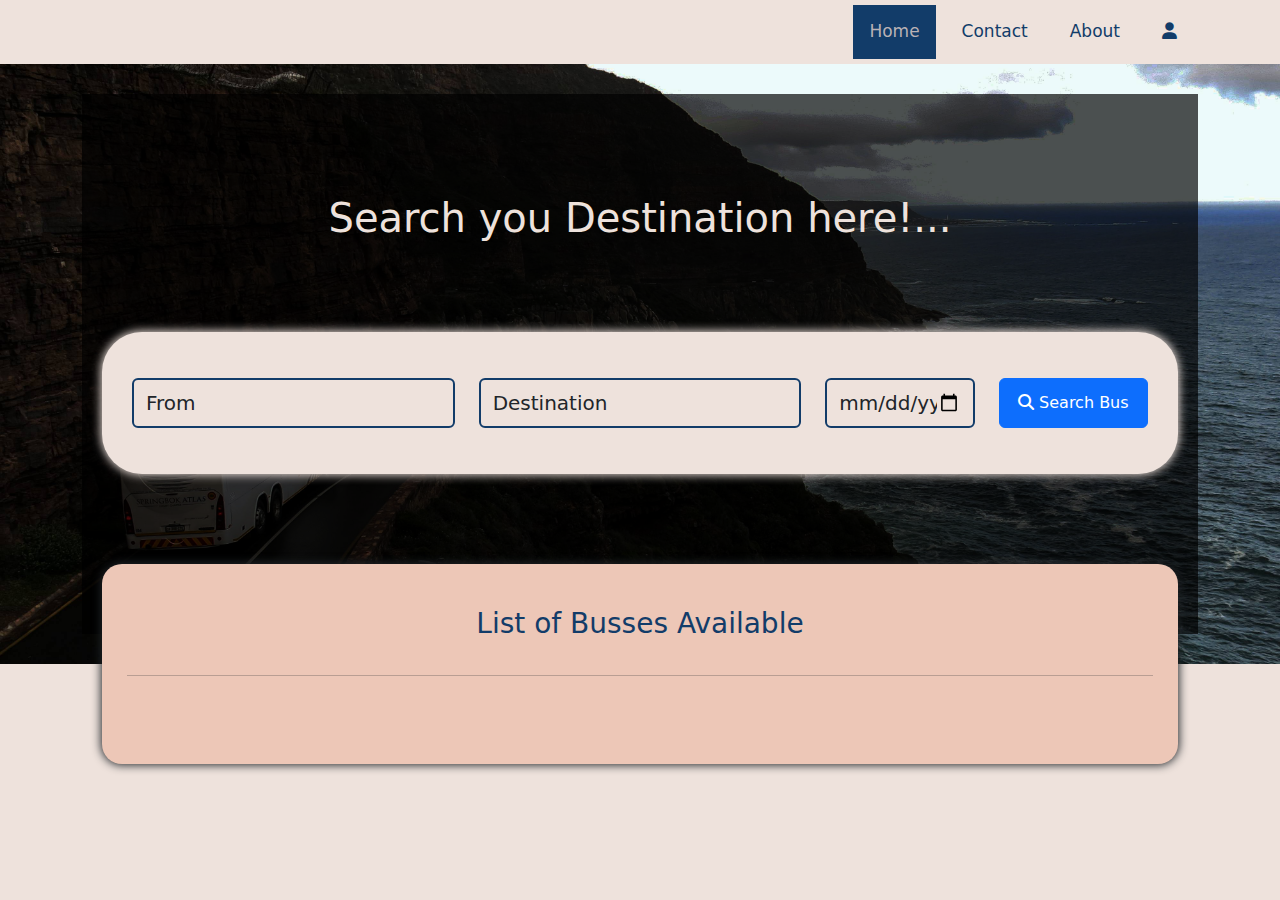
==== assets/pages/bussearch.html @ 9f215818 "yes" ====
<!DOCTYPE html>
<html lang="en">
	<head>
		<meta charset="UTF-8" />
		<meta name="viewport" content="width=device-width, initial-scale=1.0" />
		<title>RegBus</title>
		<link rel="stylesheet" href="../css/bootstrap.min.css" rel="stylesheet" />
		<link rel="stylesheet" href="../css/stylesheet.css" rel="stylesheet" />
		<link rel="stylesheet" href="../fonts/all.css" />
	</head>
	<body class="SearchPageColor">
		<!-- header -->
		<header class="SearchPageColor">
			<div class="container">
				<div class="row">
					<div class="col-xl-12">
						<div class="topnav" id="myTopnav">
							<a href="#home" class="active">Home</a>

							<a href="#contact">Contact</a>
							<a href="#about">About</a>
							<a href="../../index.html"><i class="fa fa-user" aria-hidden="true"></i></a>
							<a href="javascript:void(0);" class="icon" onclick="myFunction()">
								<i class="fa fa-bars"></i>
							</a>
						</div>
					</div>
				</div>
			</div>
		</header>

		<!-- bus search session -->
		<section class="SearchImage">
			<div class="container">
				<div class="row">
					<div class="col-xl-12">
						<div class="FromToBoxBlack Center">
							<h1>Search you Destination here!...</h1>

							<div class="FromToBox">
								<form action="">
									<div class="row">
										<div class="col-xl-4 mt-3 mb-3">
											<!-- <label for="" class="form-label">To</label> -->
											<select name="from" id="from" class="InputHeigth form-control" required>
												<option value="From">From</option>
												<option value="Chandigarh">Chandigarh</option>
												<option value="Delhi">Assam</option>
											</select>

											<!-- <small id="helpId" class="form-text text-muted">Help text</small> -->
										</div>
										<div class="col-xl-4 mt-3 mb-3">
											<!-- <label for="" class="form-label">To</label> -->
											<select name="form" id="to" class="InputHeigth form-control" required>
												<option value="Destination">Destination</option>
												<option value="Delhi">Delhi</option>
												<option value="Shimla">Shimla</option>
												<option value="Himachal">Himachal</option>
												<option value="Uttarakhand">Uttrakhand</option>
											</select>

											<!-- <small id="helpId" class="form-text text-muted">Help text</small> -->
										</div>
										<div class="col-xl-2 mt-3 mb-3">
											<input type="date" id="date" class="InputHeigth form-control" required />
										</div>
										<div class="col-xl-2 mt-3 mb-3">
											<button
												type="button"
												class="btn btn-primary FromToButton"
												onclick="searchbuses()"
											>
												<i class="fa fa-search" aria-hidden="true"></i> Search Bus
											</button>
										</div>
									</div>
								</form>
							</div>
						</div>
						<!-- add data -->
					</div>
				</div>
			</div>
		</section>

		<!-- list session -->
		<section>
			<div class="container">
				<div class="row">
					<div class="clo-xl-12">
						<div class="ListBox">
							<div class="mb-3">
								<h3 class="Center H3LineHight">List of Busses Available</h3>
							</div>
							<div class="mb-3">
								<hr />
							</div>
							<div class="mb-3" id="buslist"></div>
						</div>
					</div>
				</div>
			</div>
		</section>

		<!-- <footer class="container SearchPageColor">
			<div class="py-3 my-4">
				<ul class="nav justify-content-center border-bottom pb-3 mb-3">
					<li class="nav-item"><a href="#" class="nav-link px-2 text-muted">Home</a></li>
					<li class="nav-item"><a href="#" class="nav-link px-2 text-muted">Features</a></li>
					<li class="nav-item"><a href="#" class="nav-link px-2 text-muted">Pricing</a></li>
					<li class="nav-item"><a href="#" class="nav-link px-2 text-muted">FAQs</a></li>
					<li class="nav-item"><a href="#" class="nav-link px-2 text-muted">About</a></li>
				</ul>
				<p class="text-center text-muted">© 2021 Company, Inc</p>
			</div>
		</footer> -->

		<!-- script -->
		<script src="../js/bootstrap.bundle.min.js" tyle="text/javascript"></script>
		<script src="../js/js.js"></script>
	</body>
</html>
---- assets/css/stylesheet.css ----
*{
    padding: 0;
    margin: 0;
    box-sizing: border-box;
}

  .BackgroundImage{
    background-image: url(../../assets/img/1.jpg);
    background-position: center;
    background-repeat: no-repeat;
    background-size: cover;
  }


.RegistrationBox{
    min-height: 1vh;
    background-color: #eee2dccd;
    padding: 30px;
    margin: 15vh 0 ;
    border-radius: 10px;


}
.Center{
    text-align: center;
}
.BtnStyle{
    width: 44%; 
    margin: 10px;
}
label{
    font-weight:bolder;
}


.SearchPageColor{
    background-color: #eee2dc;
}
.SearchImage{
    background-image: url(../../assets/img/1.jpg);
    background-position: center;
    background-repeat: no-repeat;
    background-size: cover;
   width: 100%;
}
.FromToBox{
        min-height: 1vh;
        background-color: #eee2dc;
        padding: 30px;
        margin: 10vh 0 ;
        border-radius: 40px; 
        box-shadow: 0px 0px 10px 1px;  
}
.FromToBoxBlack{
    background-color: #000000ae;
    height: auto;
    padding: 100px 20px 70px 20px ;
    margin: 30px 0;
    color: #eee2dc;
}
.FromToButton{
    width: 100%;
    height: 50px;
    
}
.InputHeigth{
    height: 50px;
    font-size: 20px;
    width: 100%;
    border: solid #123c69 2px;
    background-color: transparent;
}
.HeaderColorStyle{
    background-color: #eee2dc;
    
}
.ListBox{
    background-color: #edc7b7;
    min-height: 200px;
    margin: -100px 20px 20px 20px;
    border-radius: 20px;
    box-shadow: 0px 0px 10px 1px;  
    padding: 25px;

}

.H3LineHight{
    line-height: 70px;
    color: #123c69;
}



/* nav */
.topnav {
    overflow: hidden;
    background-color: #eee2dc;
    float: right;
  }
  
  .topnav a {
    float: left;
    display: block;
    color: #123c69;
    text-align: center;
    padding: 14px 16px;
    text-decoration: none;
    font-size: 17px;
    margin: 5px;
  }
  
  .topnav a:hover {
    background-color: #AC3b61;
    color: #eee2dc;
    margin: 5px;
    border-radius: 30px;
  }
  
  .topnav a.active {
    background-color: #123c69 ;
    color: #bab2b5;
    border-radius: 0;
    /* margin: 5px; */
  }
  
  .topnav .icon {
    display: none;
  }
  
  @media screen and (max-width: 600px) {
    .topnav a {display: none;}
    .topnav a.icon {
      float: right;
      display: block;
    }
  }
  
  @media screen and (max-width: 600px) {
    .topnav.responsive {position: relative;}
    .topnav.responsive .icon {
      position: absolute;
      right: 0;
      top: 0;
    }
    .topnav.responsive a {
      float: none;
      display: block;
      text-align: left;
    }
  }
  /* nav end */






 
 /* Bus seats */

/* body {
    font-family: Arial, sans-serif;
    background-image: url(../../assets/img/1.jpg);
    background-repeat: no-repeat;
    background-position: center;
    margin: 0;
    padding: 0;
    display: flex;
    justify-content: center;
    align-items: center;
    height: 100vh;
}

.bus {
    width: 600px;
    background-color: rgba(255, 255, 255, 0.427);
    padding: 20px;
    border-radius: 10px;
    box-shadow: 0 0 10px rgba(0, 0, 0, 0.1);
    border: 3px solid rgb(249, 179, 1);
    
}

.row {
    display: flex;
    justify-content: space-around;
    margin-bottom: 10px;
}

.seat {
    width: 40px;
    height: 40px;
    background-color: #bdc3c7;
    border: 1px solid #34495e;
    border-radius: 5px;
    cursor: pointer;
    
}

.seat.selected {
    background-color: #3498db;
    border: 1px solid #2980b9;
}

button {
    padding: 10px;
    background-color: #3498db;
    color: #fff;
    border: none;
    border-radius: 5px;
    cursor: pointer;
}

.lastsets{

    display: flex;
    justify-content: space-around;
    margin-bottom: 10px;
}
.lastone {
    margin-top: 2%;
    padding: 35px;
}
.booking-click{
    width: 100%;
    color: black;
    font-size: 22px;
    font-weight: 500;
    border-radius: 10px;
}
.booking-click:hover{
    background-color: rgba(0, 128, 0, 0.655);
} */

ul{
  list-style-type: none;
  /* width: 50px; */
  /* height: 100%; */
}
div li{
  width: 97%;
  height: 50px;
  background-color: #eee2dcbc;
  box-shadow: 0px 0px 10px 1px;  
  padding: 10px;
  margin: 15px 0;
  font-size: 20px;

}
li input{
  height: 30px;
  width: 200px;
  float: right;
  background-color: #123c69;
  border: none;
  color: #ffffff;
}


/* bus seats */

/* .bus {
  display: flex;
  flex-direction: column;
  align-items: center;
  margin-top: 50px;
} */
.rows {
  display: flex;
  margin-bottom: 10px;
}
.seat {
  width: 80px;
  height: 80px;
  border: 1px solid #000;
  margin-right: 10px;
  display: flex;
  justify-content: center;
  align-items: center;
  background-color: white;
}
.seat:hover{
  background-color: green;
}

.bus-seats {
  display: flex;
  flex-wrap: wrap;
  gap: 10px;
}

  

.selected {
  background-color: yellow; 
}

.booked {
  background-color: red; 
}

.seatbox{
  background-color: #000000c1;
  min-height: 50px;
  min-width: 50px;
  padding: 100px;
  text-align: center;
  margin: 50px;
}

.bookbusbutton{
  min-width: 30%;
  height: 40px;
  padding:8px;
margin: 50px 15px;
}



/* invoice */
  
  .card {
      box-shadow: 0 20px 27px 0 rgb(0 0 0 / 5%);
  }
  .card {
      position: relative;
      display: flex;
      flex-direction: column;
      min-width: 0;
      word-wrap: break-word;
      background-color: #fff;
      background-clip: border-box;
      border: 0 solid rgba(0,0,0,.125);
      border-radius: 1rem;
  }
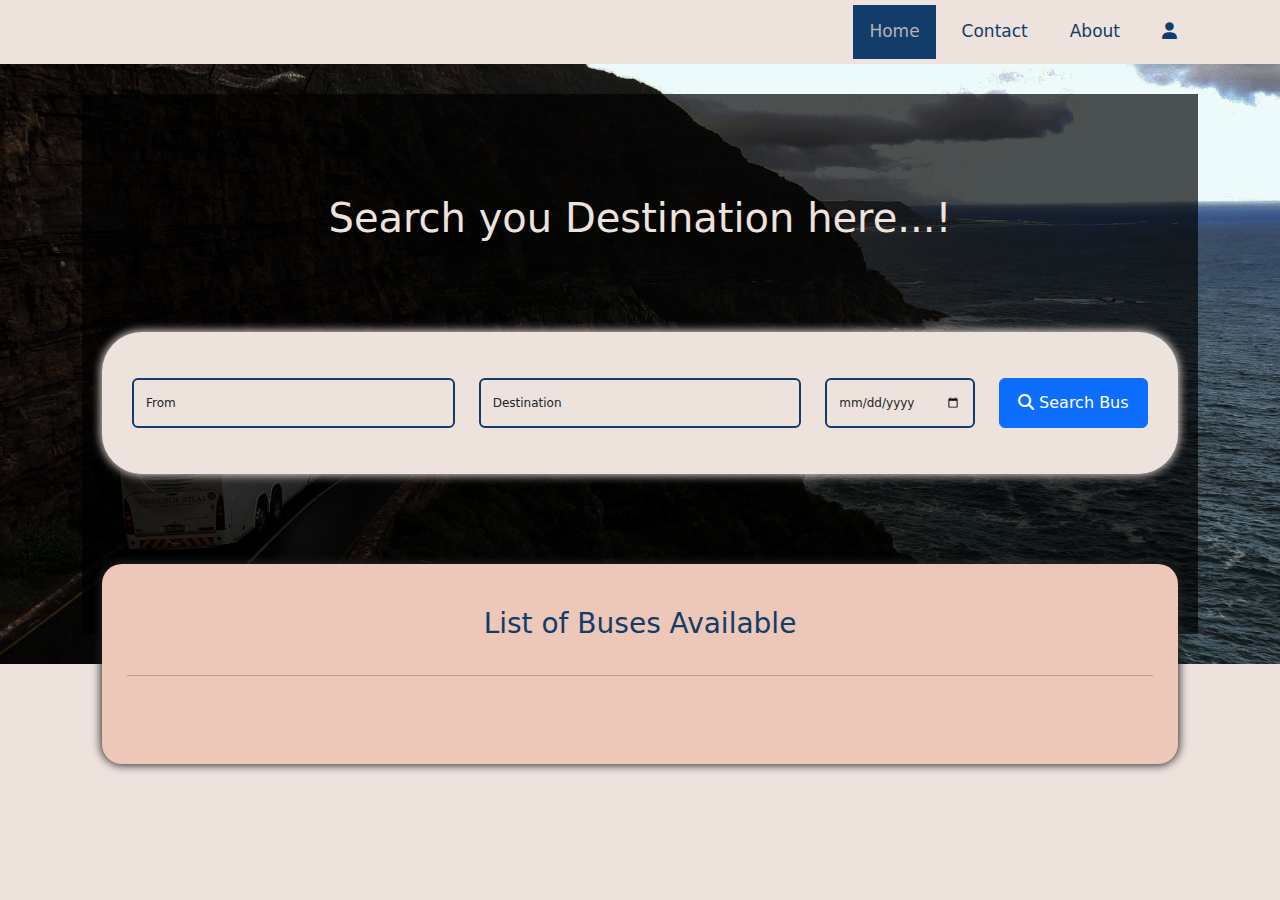
==== commit 72a970e4: "code update" ====
--- a/assets/pages/bussearch.html
+++ b/assets/pages/bussearch.html
@@ -9,7 +9,7 @@
 		<link rel="stylesheet" href="../fonts/all.css" />
 	</head>
 	<body class="SearchPageColor">
-		<!-- header -->
+		
 		<header class="SearchPageColor">
 			<div class="container">
 				<div class="row">
@@ -29,41 +29,41 @@
 			</div>
 		</header>
 
-		<!-- bus search session -->
+		
 		<section class="SearchImage">
 			<div class="container">
 				<div class="row">
 					<div class="col-xl-12">
 						<div class="FromToBoxBlack Center">
-							<h1>Search you Destination here!...</h1>
+							<h1>Search you Destination here...!</h1>
 
 							<div class="FromToBox">
 								<form action="">
 									<div class="row">
 										<div class="col-xl-4 mt-3 mb-3">
-											<!-- <label for="" class="form-label">To</label> -->
+											
 											<select name="from" id="from" class="InputHeigth form-control" required>
-												<option value="From">From</option>
+												<option value="">From</option>
 												<option value="Chandigarh">Chandigarh</option>
-												<option value="Delhi">Assam</option>
+												<option value="Assam">Assam</option>
 											</select>
 
-											<!-- <small id="helpId" class="form-text text-muted">Help text</small> -->
+											
 										</div>
 										<div class="col-xl-4 mt-3 mb-3">
-											<!-- <label for="" class="form-label">To</label> -->
+											
 											<select name="form" id="to" class="InputHeigth form-control" required>
-												<option value="Destination">Destination</option>
+												<option value="">Destination</option>
 												<option value="Delhi">Delhi</option>
 												<option value="Shimla">Shimla</option>
 												<option value="Himachal">Himachal</option>
 												<option value="Uttarakhand">Uttrakhand</option>
 											</select>
 
-											<!-- <small id="helpId" class="form-text text-muted">Help text</small> -->
+									
 										</div>
 										<div class="col-xl-2 mt-3 mb-3">
-											<input type="date" id="date" class="InputHeigth form-control" required />
+											<input type="date" id="date" class="InputHeigth form-control" required>
 										</div>
 										<div class="col-xl-2 mt-3 mb-3">
 											<button
@@ -78,20 +78,20 @@
 								</form>
 							</div>
 						</div>
-						<!-- add data -->
+						
 					</div>
 				</div>
 			</div>
 		</section>
 
-		<!-- list session -->
+
 		<section>
 			<div class="container">
 				<div class="row">
 					<div class="clo-xl-12">
 						<div class="ListBox">
 							<div class="mb-3">
-								<h3 class="Center H3LineHight">List of Busses Available</h3>
+								<h3 class="Center H3LineHight">List of Buses Available</h3>
 							</div>
 							<div class="mb-3">
 								<hr />
--- a/assets/css/stylesheet.css
+++ b/assets/css/stylesheet.css
@@ -3,6 +3,7 @@
     margin: 0;
     box-sizing: border-box;
 }
+
 
   .BackgroundImage{
     background-image: url(../../assets/img/1.jpg);
@@ -65,7 +66,7 @@
 }
 .InputHeigth{
     height: 50px;
-    font-size: 20px;
+    font-size: 12px;
     width: 100%;
     border: solid #123c69 2px;
     background-color: transparent;
@@ -247,7 +248,7 @@
   font-size: 20px;
 
 }
-li input{
+li button{
   height: 30px;
   width: 200px;
   float: right;
@@ -270,14 +271,17 @@
   margin-bottom: 10px;
 }
 .seat {
-  width: 80px;
-  height: 80px;
+  min-width: 10vw;
+  min-height: 4vh;
   border: 1px solid #000;
-  margin-right: 10px;
+  margin-right: 4vh ;
+  margin-left: 4vh ;
+  margin-top: 4vh ;
   display: flex;
   justify-content: center;
   align-items: center;
   background-color: white;
+ 
 }
 .seat:hover{
   background-color: green;
@@ -286,7 +290,6 @@
 .bus-seats {
   display: flex;
   flex-wrap: wrap;
-  gap: 10px;
 }
 
   
@@ -303,9 +306,9 @@
   background-color: #000000c1;
   min-height: 50px;
   min-width: 50px;
-  padding: 100px;
+  padding: 50px;
   text-align: center;
-  margin: 50px;
+  margin: 50px 0;
 }
 
 .bookbusbutton{
